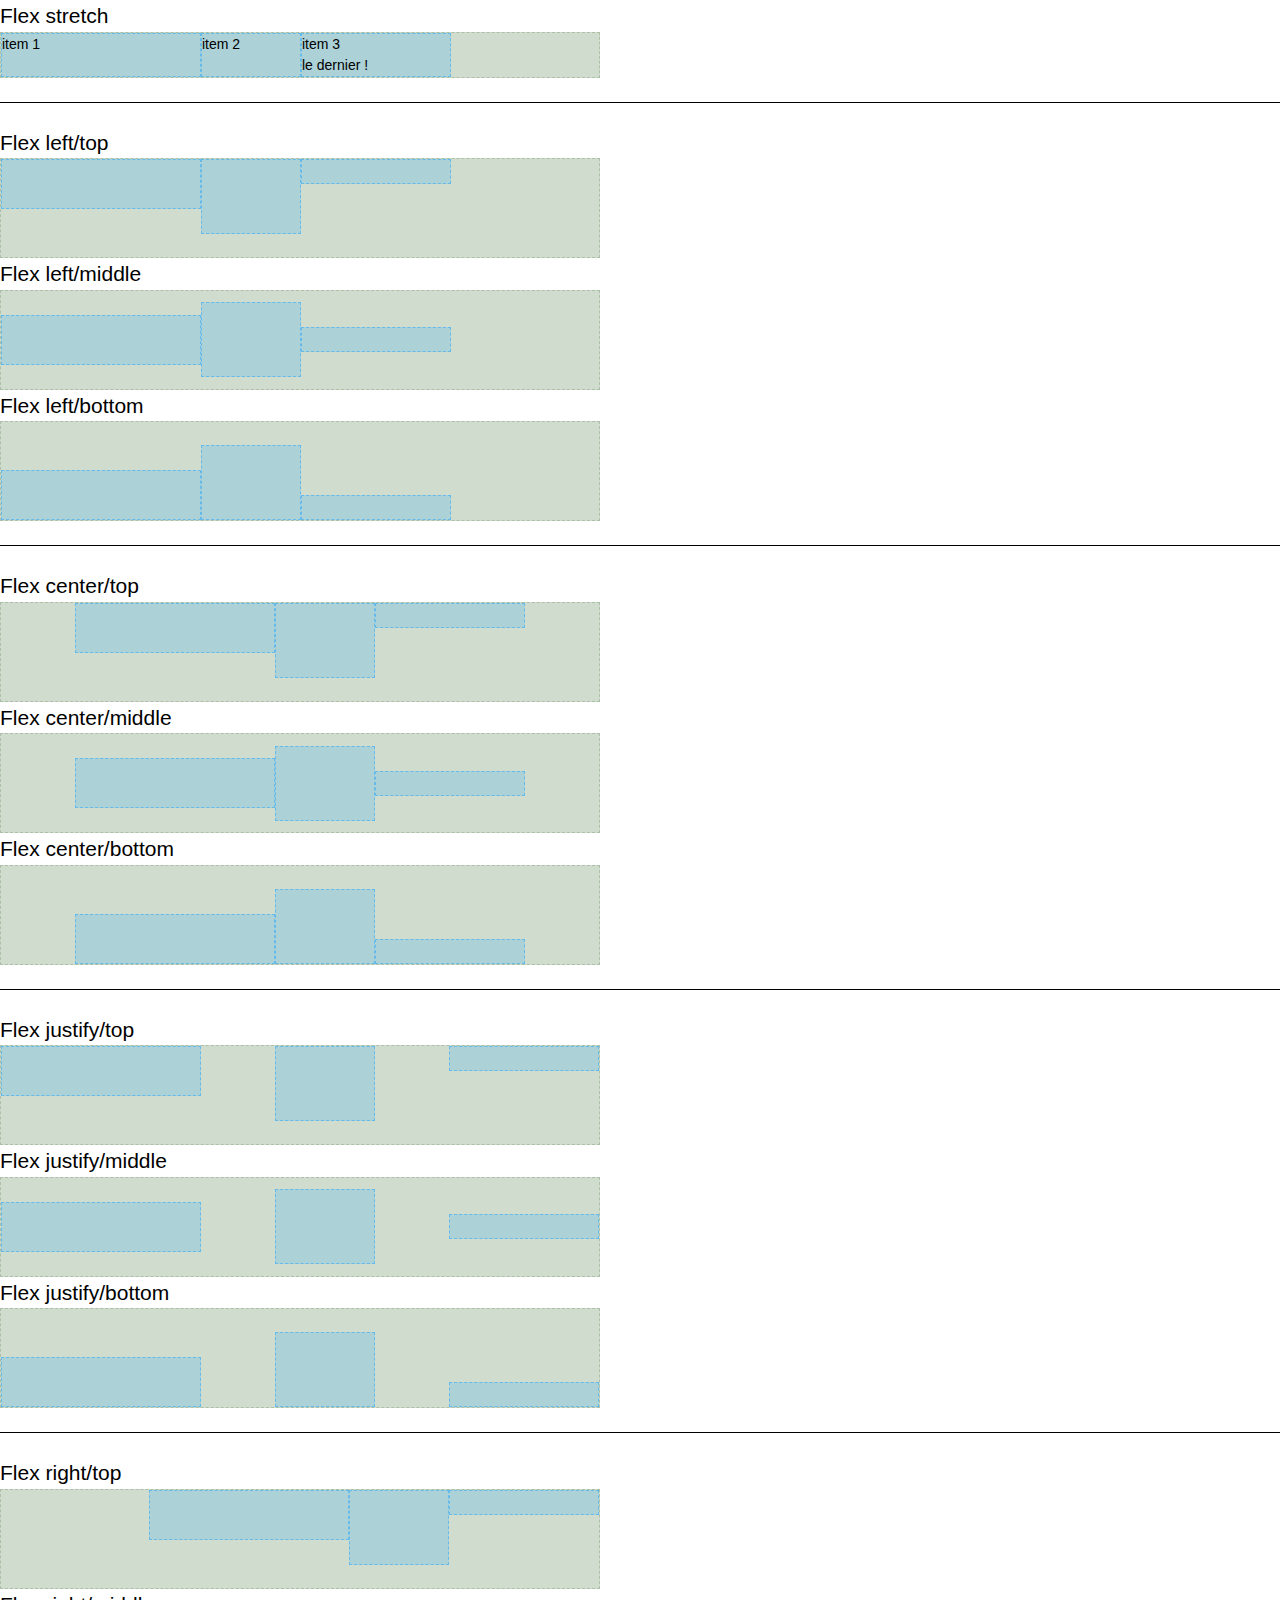
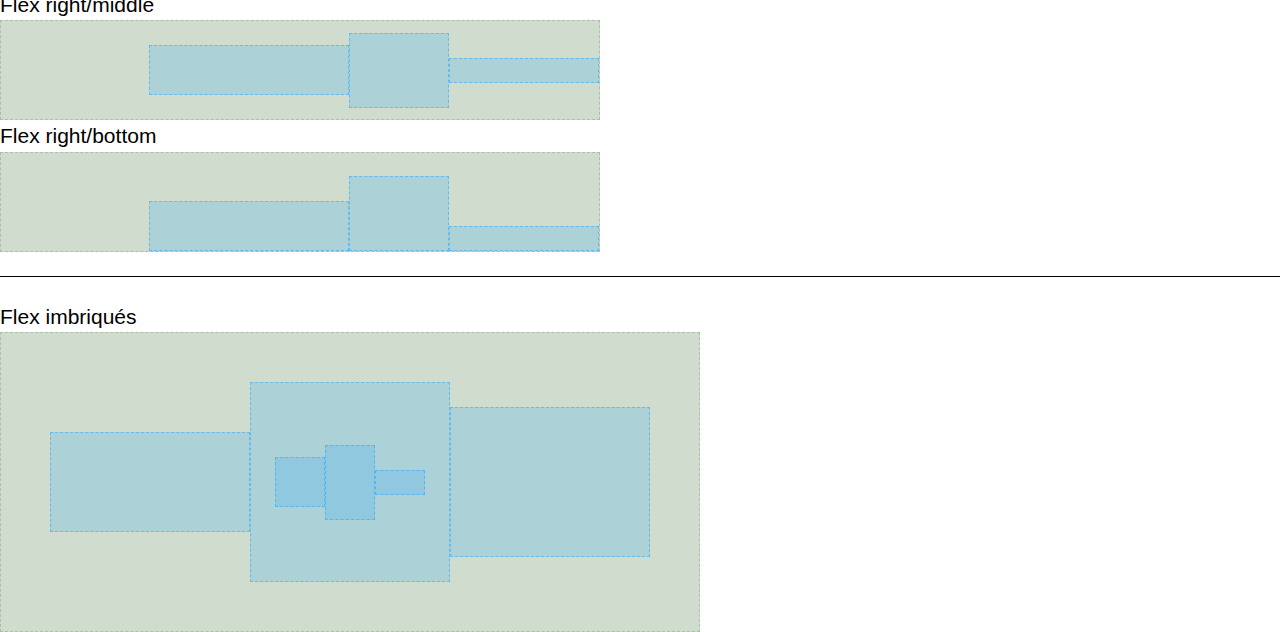
==== samples/flex/index.html @ 870cd178 "- HTML : ajout d'un sample permettant de tester les FLEX - CSS : ajout d'une partie non finalisée de" ====
<!DOCTYPE html>
<html>
<head>
	<meta charset="utf-8">
	<meta http-equiv="X-UA-Compatible" content="IE=edge">
	<meta name="viewport" content="width=device-width, initial-scale=1">
	<title>Test</title>
	<link href="../../css/wtf.css" rel="stylesheet"  type="text/css">
	<link href="style.css" rel="stylesheet"  type="text/css">
	<link rel="stylesheet" href="https://use.fontawesome.com/releases/v5.7.2/css/all.css" integrity="sha384-fnmOCqbTlWIlj8LyTjo7mOUStjsKC4pOpQbqyi7RrhN7udi9RwhKkMHpvLbHG9Sr" crossorigin="anonymous">
	<script>/* !Important Chrome Debug */</script>
</head>
	
	<h2>Flex stretch</h2>
	<div class="fw-flex fw-width-600">
		<div class="fw-flex-item fw-width-200">item 1</div>
		<div class="fw-flex-item fw-width-100">item 2</div>
		<div class="fw-flex-item fw-width-150">item 3<br>le dernier !</div>
	</div><body>
	
	<hr />
	
	<h2>Flex left/top</h2>
	<div class="fw-flex fw-flex-left fw-flex-top fw-width-600 fw-min-height-100">
		<div class="fw-flex-item fw-width-200 fw-min-height-50"></div>
		<div class="fw-flex-item fw-width-100 fw-min-height-75"></div>
		<div class="fw-flex-item fw-width-150 fw-min-height-25"></div>
	</div>
	
	<h2>Flex left/middle</h2>
	<div class="fw-flex fw-flex-left fw-flex-middle fw-width-600 fw-min-height-100">
		<div class="fw-flex-item fw-width-200 fw-min-height-50"></div>
		<div class="fw-flex-item fw-width-100 fw-min-height-75"></div>
		<div class="fw-flex-item fw-width-150 fw-min-height-25"></div>
	</div>
	
	<h2>Flex left/bottom</h2>
	<div class="fw-flex fw-flex-left fw-flex-bottom fw-width-600 fw-min-height-100">
		<div class="fw-flex-item fw-width-200 fw-min-height-50"></div>
		<div class="fw-flex-item fw-width-100 fw-min-height-75"></div>
		<div class="fw-flex-item fw-width-150 fw-min-height-25"></div>
	</div>
	
	<hr />
	
	<h2>Flex center/top</h2>
	<div class="fw-flex fw-flex-center fw-flex-top fw-width-600 fw-min-height-100">
		<div class="fw-flex-item fw-width-200 fw-min-height-50"></div>
		<div class="fw-flex-item fw-width-100 fw-min-height-75"></div>
		<div class="fw-flex-item fw-width-150 fw-min-height-25"></div>
	</div>
	
	<h2>Flex center/middle</h2>
	<div class="fw-flex fw-flex-center fw-flex-middle fw-width-600 fw-min-height-100">
		<div class="fw-flex-item fw-width-200 fw-min-height-50"></div>
		<div class="fw-flex-item fw-width-100 fw-min-height-75"></div>
		<div class="fw-flex-item fw-width-150 fw-min-height-25"></div>
	</div>
	
	<h2>Flex center/bottom</h2>
	<div class="fw-flex fw-flex-center fw-flex-bottom fw-width-600 fw-min-height-100">
		<div class="fw-flex-item fw-width-200 fw-min-height-50"></div>
		<div class="fw-flex-item fw-width-100 fw-min-height-75"></div>
		<div class="fw-flex-item fw-width-150 fw-min-height-25"></div>
	</div>
	
	<hr />
	
	<h2>Flex justify/top</h2>
	<div class="fw-flex fw-flex-justify fw-flex-top fw-width-600 fw-min-height-100">
		<div class="fw-flex-item fw-width-200 fw-min-height-50"></div>
		<div class="fw-flex-item fw-width-100 fw-min-height-75"></div>
		<div class="fw-flex-item fw-width-150 fw-min-height-25"></div>
	</div>
	
	<h2>Flex justify/middle</h2>
	<div class="fw-flex fw-flex-justify fw-flex-middle fw-width-600 fw-min-height-100">
		<div class="fw-flex-item fw-width-200 fw-min-height-50"></div>
		<div class="fw-flex-item fw-width-100 fw-min-height-75"></div>
		<div class="fw-flex-item fw-width-150 fw-min-height-25"></div>
	</div>
	
	<h2>Flex justify/bottom</h2>
	<div class="fw-flex fw-flex-justify fw-flex-bottom fw-width-600 fw-min-height-100">
		<div class="fw-flex-item fw-width-200 fw-min-height-50"></div>
		<div class="fw-flex-item fw-width-100 fw-min-height-75"></div>
		<div class="fw-flex-item fw-width-150 fw-min-height-25"></div>
	</div>
	
	<hr />
	
	<h2>Flex right/top</h2>
	<div class="fw-flex fw-flex-right fw-flex-top fw-width-600 fw-min-height-100">
		<div class="fw-flex-item fw-width-200 fw-min-height-50"></div>
		<div class="fw-flex-item fw-width-100 fw-min-height-75"></div>
		<div class="fw-flex-item fw-width-150 fw-min-height-25"></div>
	</div>
	
	<h2>Flex right/middle</h2>
	<div class="fw-flex fw-flex-right fw-flex-middle fw-width-600 fw-min-height-100">
		<div class="fw-flex-item fw-width-200 fw-min-height-50"></div>
		<div class="fw-flex-item fw-width-100 fw-min-height-75"></div>
		<div class="fw-flex-item fw-width-150 fw-min-height-25"></div>
	</div>
	
	<h2>Flex right/bottom</h2>
	<div class="fw-flex fw-flex-right fw-flex-bottom fw-width-600 fw-min-height-100">
		<div class="fw-flex-item fw-width-200 fw-min-height-50"></div>
		<div class="fw-flex-item fw-width-100 fw-min-height-75"></div>
		<div class="fw-flex-item fw-width-150 fw-min-height-25"></div>
	</div>
	
	<hr />
	
	<h2>Flex imbriqués</h2>
	<div class="fw-flex fw-flex-center fw-flex-middle fw-width-700 fw-min-height-300">
	
		<div class="fw-flex-item fw-width-200 fw-min-height-100">
			
		</div>
		
		<div class="fw-flex fw-flex-center fw-flex-middle fw-flex-item fw-width-200 fw-min-height-200">
			<div class="fw-flex-item fw-width-50 fw-min-height-50"></div>
			<div class="fw-flex-item fw-width-50 fw-min-height-75"></div>
			<div class="fw-flex-item fw-width-50 fw-min-height-25"></div>
		</div>
	
		<div class="fw-flex-item fw-width-200 fw-min-height-150">
			
		</div>
		
	</div>

	<!-- scripts -->
	<script src="https://code.jquery.com/jquery-3.4.1.min.js" integrity="sha256-CSXorXvZcTkaix6Yvo6HppcZGetbYMGWSFlBw8HfCJo=" crossorigin="anonymous"></script>
	<script type="text/javascript" src="../../js/wtf.js"></script>
</body>
</html>
---- css/wtf.css ----
/*
Theme Name:
Template:
Author: Sébastien Chandonay & Cyril Tissot (Studio Montana)
Author URI: http://www.seb-c.com
Description: Website's theme
Version: 1.0.4
License: GNU General Public License v2 or later
License URI: http://www.gnu.org/licenses/gpl-2.0.html
Text Domain:
*/

/* ----------------------------------------------------------- */
/*												Reset
/* ----------------------------------------------------------- */
* {
	margin: 0;
	padding: 0;
	-webkit-box-sizing: border-box;
	box-sizing: border-box;
}
html{
	font-size: 62.5%; /* 1em = 10px */
	font-size: calc(1em * .625);
	border: none;
}
body{
	background: #ffffff;
	color: #000000;
	font-family: Arial, sans-serif;
	font-size: 1.4em; /* equiv 14px */
	line-height: 1.5; /* equiv 15px */
	overflow-x: hidden;
}
header, main, menu, nav, section, article, form, aside, datalist, details, dialog, figure, figcaption, footer, svg{ display: block; }
audio, canvas, progress, video{ display: inline-block; }
abbr, mark, meter, time, output{ display: inline; }
p, ul, ol, dl, blockquote, pre, td, th, label, input, textarea, select, button, hr{
}
ol, ul{
	list-style: none;
}
img{
	vertical-align: top; /* remove white space below image */
	max-width: 100%;
	height: auto;
	border: none;
}
form{
	width: 100%;
	margin: 0;
}
table{
	table-layout: fixed;
	border-collapse: collapse;
	vertical-align: top;
}
table, tr, td{
	width: 100%;
	max-width: 100%;
	height: auto;
	border: none;
	background: none;
	position: relative;
	padding: 0;
	margin: 0;
}
input, textarea, select, button, label{
	width: 100%;
	max-width: 100%;
	height: auto;
	resize : none;
	border: none;
	display: block;
	vertical-align: middle;
}
blockquote, code, pre, svg {
	height: auto;
	max-width: 100%;
}
.screen-reader-text{
	position: absolute;
	left: -5000000px;
}

/* ----------------------------------------------------------- */
/*												Framework
/* ----------------------------------------------------------- */

/**
* clear
*/
.ff-clearfix, .ff-clearfix:after {
	content: "";
	display: block;
	clear: both;
}

/* ----------------------------------------------------------- */
/*												Typography
/* ----------------------------------------------------------- */
h1, h2, h3, h4, h5, h6{
	font-family: Arial, sans-serif;
	line-height: 1.5;
	border: none;
	font-weight: inherit;
	display: block;
	width: 100%;
}
p{
	text-align: left;
	white-space: normal;
	-webkit-hyphens: none;
	-ms-hyphens: none;
	hyphens: none;
}
mark { /*highlight*/
	background: #ffff00;
}
sup, sub{
	vertical-align: 0;
	position: relative;
}
sup{
	bottom: 1ex;
}
sub{
	top: .5ex;
}
hr{
	background-color: #000000;
	border: 0;
	height: 1px;
	padding: 0;
}

/*::-webkit-input-placeholder {
color: #ff0000;
}
::-moz-placeholder {
color: #ff0000;
}
:-ms-input-placeholder {
color: #ff0000;
}
::placeholder {
color: #ff0000;
}*/

/* ----------------------------------------------------------- */
/*												Layout
/* ----------------------------------------------------------- */
body{
	background: #ffffff;
	color: #000000;
	text-align: left;
}
/*body.admin-bar{
	top: 32px;
}*/

/* ----------------------------------------------------------- */
/*												Main content
/* ----------------------------------------------------------- */
main{
	margin: 0 auto;
	max-width: 100%;
}

/* ----------------------------------------------------------- */
/*												Flex
/* ----------------------------------------------------------- */
.ff-flex{
	display: flex;
	justify-content: center;/*center to container*/
	align-items: center;
}
/* content align left */
.ff-flex.flex-content-left{
	justify-content: flex-start;/*left to container*/
}
/* content align right */
.ff-flex.flex-content-right{
	justify-content: flex-end;/*right to container*/
}
/* content align right */
.ff-flex.flex-content-justify{
	justify-content: space-between;/*justify to container*/
}
/* content align top */
.ff-flex.flex-items-top{
	align-items: flex-start;
}
/* content align bottom */
.ff-flex.flex-items-bottom{
	align-items: flex-end;
}
/* content align stretch */
.ff-flex.flex-items-stretch{
	align-items: stretch;
}
/* flex row is horizontal axis (X) */
.ff-flex.flex-row{
	flex-flow: row wrap;
	align-content: flex-start;/*_ only if wrap*/
}
/* flex column is vertical axis (Y) */
.ff-flex.flex-column{
	flex-flow: column wrap;
	align-content: flex-start;/*_ only if wrap*/
}
/* flex child behaviour */
.ff-flex .flex-self-item{
	align-self: center;/*align-self overpass align-items*/
}

/* ----------------------------------------------------------- */
/*												Align
/* ----------------------------------------------------------- */
.ff-alignright{
	text-align: right;
}
.ff-aligncenter{
	text-align: center;
}
.ff-alignleft{
	text-align: left;
}

/* ----------------------------------------------------------- */
/*												Width
/* ----------------------------------------------------------- */
.ff-width1   { width: 1%; }
.ff-width2   { width: 2%; }
.ff-width3   { width: 3%; }
.ff-width5   { width: 5%; }
.ff-width10  { width: 10%; }
.ff-width20  { width: 20%; }
.ff-width25  { width: 25%; }
.ff-width30  { width: 30%; }
.ff-width33  { width: 33.333%; }
.ff-width40  { width: 40%; }
.ff-width45  { width: 45%; }
.ff-width49  { width: 49%; }
.ff-width50  { width: 50%; }
.ff-width60  { width: 60%; }
.ff-width66  { width: 66.666%; }
.ff-width70  { width: 70%; }
.ff-width75  { width: 75%; }
.ff-width80  { width: 80%; }
.ff-width90  { width: 90%; }
.ff-width100 { width: 100%; }


/**********************************************************************************
 TEST SEB - classes préfixées par wf- (au lieu de ff-)
 *********************************************************************************/

/**
 * FW Flex 
 */
.fw-flex{
    display: -webkit-box;
    display: -moz-box;
    display: -ms-flexbox;
    display: -webkit-flex;
    display: flex;
    -webkit-flex-wrap: nowrap;
    -ms-flex-wrap: nowrap;
    flex-wrap: nowrap;
}
.fw-flex.fw-flex-left{
    -webkit-justify-content: flex-start;
    -moz-justify-content: flex-start;
    -ms-justify-content: flex-start;
    justify-content: flex-start;
}
.fw-flex.fw-flex-right{
    -webkit-justify-content: flex-end;
    -moz-justify-content: flex-end;
    -ms-justify-content: flex-end;
    justify-content: flex-end;
}
.fw-flex.fw-flex-justify{
    -webkit-justify-content: space-between;
    -moz-justify-content: space-between;
    -ms-justify-content: space-between;
    justify-content: space-between;
}
.fw-flex.fw-flex-center{
    -webkit-justify-content: center;
    -moz-justify-content: center;
    -ms-justify-content: center;
    justify-content: center;
}
.fw-flex.fw-flex-top > .fw-flex-item{
	-webkit-align-self: flex-start;
    -moz-align-self: flex-start;
    -ms-align-self: flex-start;
    align-self: flex-start;
}
.fw-flex.fw-flex-bottom > .fw-flex-item{
    -webkit-align-self: flex-end;
    -moz-align-self: flex-end;
    -ms-align-self: flex-end;
    align-self: flex-end;
}
.fw-flex.fw-flex-middle > .fw-flex-item{
    -webkit-align-self: center;
    -moz-align-self: center;
    -ms-align-self: center;
    align-self: center;
}
.fw-flex.fw-flex-stretch > .fw-flex-item{
	display: -webkit-box;
    display: -moz-box;
    display: -ms-flexbox;
    display: -webkit-flex;
    display: flex;
    flex-direction: column;
}

/**
 * FW width/height
 */
[class^="fw-max-witdh-"], [class*=" fw-max-witdh-"]{ width: 100%; }
.fw-max-witdh-100{ max-width: 100% }
.fw-max-witdh-75{ max-width: 75% }
.fw-max-witdh-50{ max-width: 50% }
.fw-max-witdh-33{ max-width: 33.333333% }
.fw-max-witdh-25{ max-width: 25% }
.fw-max-witdh-20{ max-width: 20% }
.fw-width-800{ width: 800px; }
.fw-width-700{ width: 700px; }
.fw-width-600{ width: 600px; }
.fw-width-500{ width: 500px; }
.fw-width-400{ width: 400px; }
.fw-width-300{ width: 300px; }
.fw-width-200{ width: 200px; }
.fw-width-150{ width: 150px; }
.fw-width-100{ width: 100px; }
.fw-width-75{ width: 75px; }
.fw-width-50{ width: 50px; }
.fw-width-25{ width: 25px; }
[class^="fw-height-"], [class*=" fw-height-"]{ height: 100%; }
.fw-height-100{ max-height: 100% }
.fw-height-75{ max-height: 75% }
.fw-height-50{ max-height: 50% }
.fw-height-33{ max-height: 33.333333% }
.fw-height-25{ max-height: 25% }
.fw-height-20{ max-height: 20% }
.fw-min-height-400{ min-height: 400px; }
.fw-min-height-300{ min-height: 300px; }
.fw-min-height-200{ min-height: 200px; }
.fw-min-height-150{ min-height: 150px; }
.fw-min-height-100{ min-height: 100px; }
.fw-min-height-75{ min-height: 75px; }
.fw-min-height-50{ min-height: 50px; }
.fw-min-height-25{ min-height: 25px; }
---- samples/flex/style.css ----
/*
Theme Name:
Template:
Author: Sébastien Chandonay & Cyril Tissot (Studio Montana)
Author URI: http://www.seb-c.com
Description: Website's theme
Version: 1.0.4
License: GNU General Public License v2 or later
License URI: http://www.gnu.org/licenses/gpl-2.0.html
Text Domain:
*/

hr{
	margin: 24px 0;
}

.fw-flex{
	background: rgba(162, 186, 158, 0.5);
	border: 1px dashed rgba(162, 186, 158, 0.8);
}

.fw-flex > .fw-flex-item{
	border: 1px dashed rgba(28, 164, 255, 0.5); 
	background: rgba(28, 164, 255, 0.2);
}
/*
.fw-flex > .fw-flex-item:nth-child(1){
	background: #f59542;
}
.fw-flex > .fw-flex-item:nth-child(2){
	background: #4296f5;
}
.fw-flex > .fw-flex-item:nth-child(3){
	background: #f5425d;
}
.fw-flex > .fw-flex-item:nth-child(4){
	background: #627d5e;
}
.fw-flex > .fw-flex-item:nth-child(5){
	background: #907499;
}
.fw-flex > .fw-flex-item:nth-child(6){
	background: #a32121;
}
.fw-flex > .fw-flex-item .fw-flex-item:nth-child(1){
	background: #a32121;
}
.fw-flex > .fw-flex-item .fw-flex-item:nth-child(2){
	background: #907499;
}
.fw-flex > .fw-flex-item .fw-flex-item:nth-child(3){
	background: #627d5e;
}
.fw-flex > .fw-flex-item .fw-flex-item:nth-child(4){
	background: #f5425d;
}
.fw-flex > .fw-flex-item .fw-flex-item:nth-child(5){
	background: #4296f5;
}
.fw-flex > .fw-flex-item .fw-flex-item:nth-child(6){
	background: #f59542;
}
*/
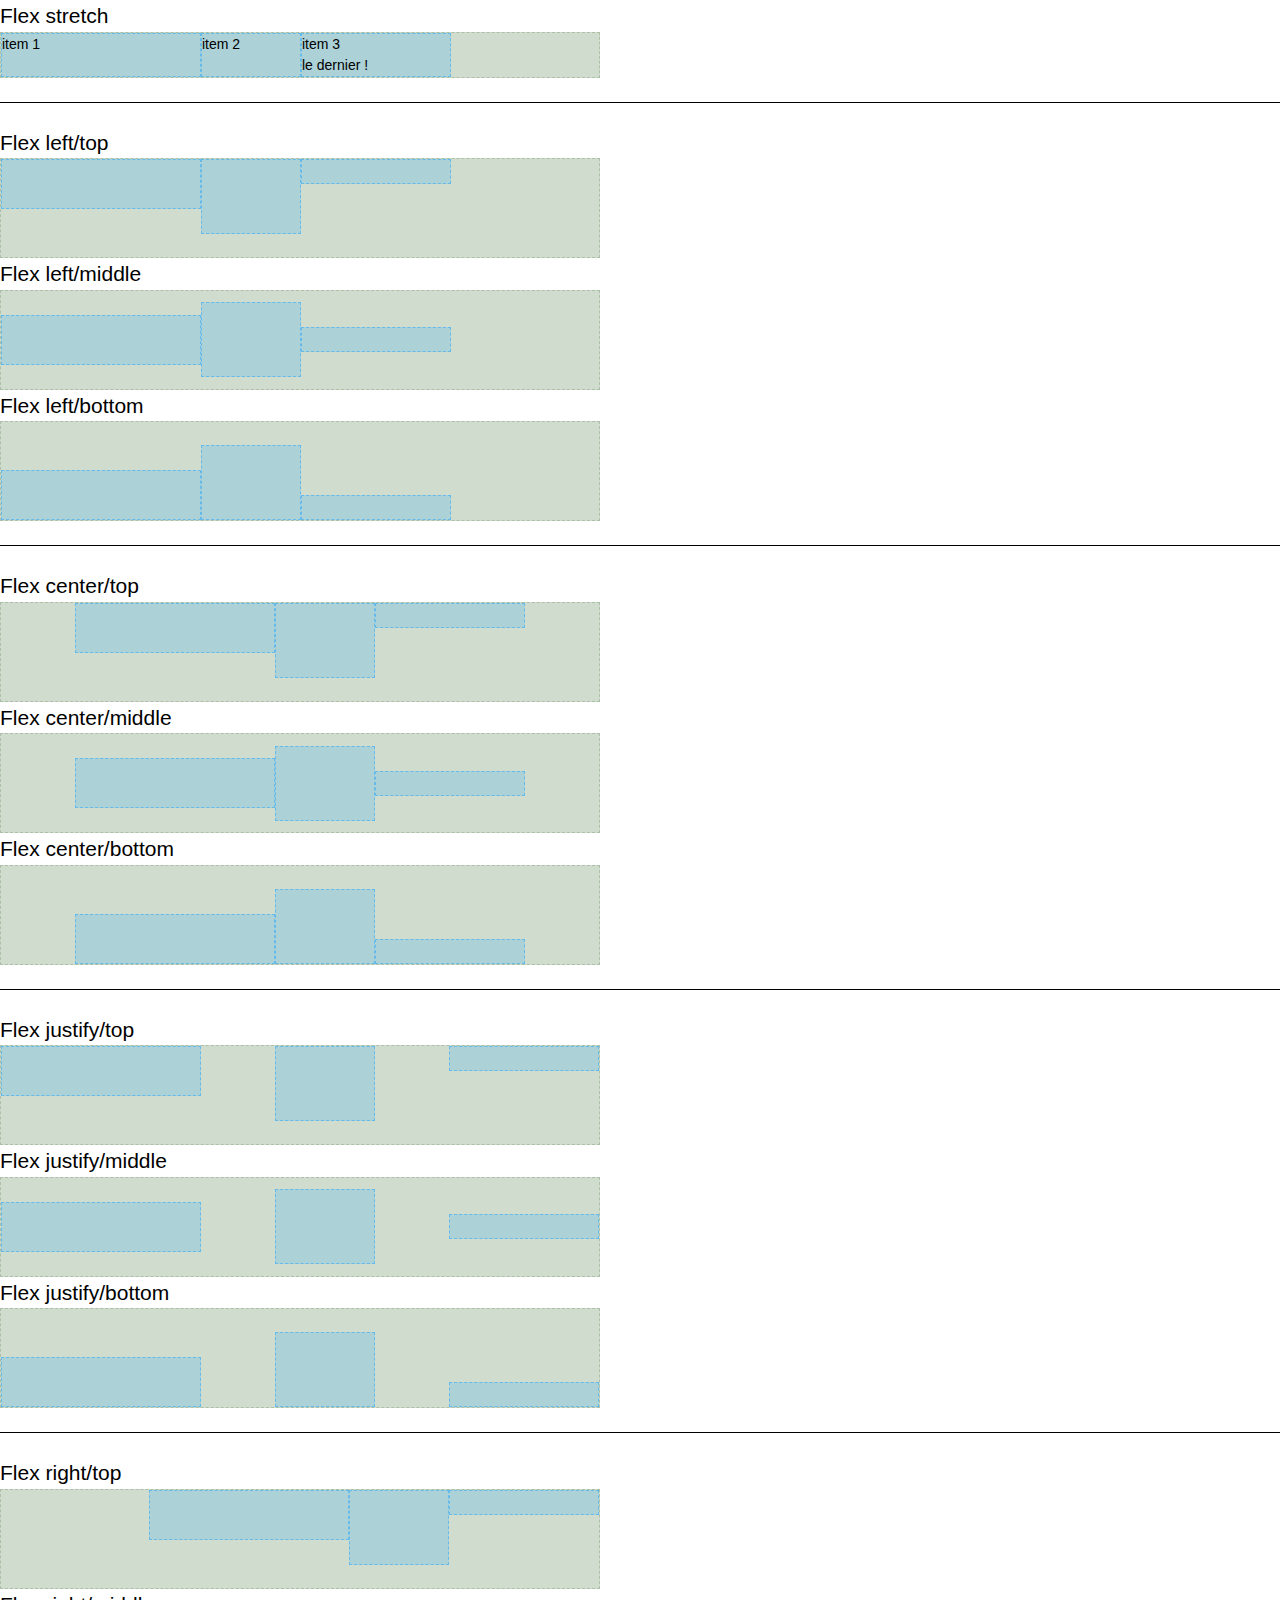
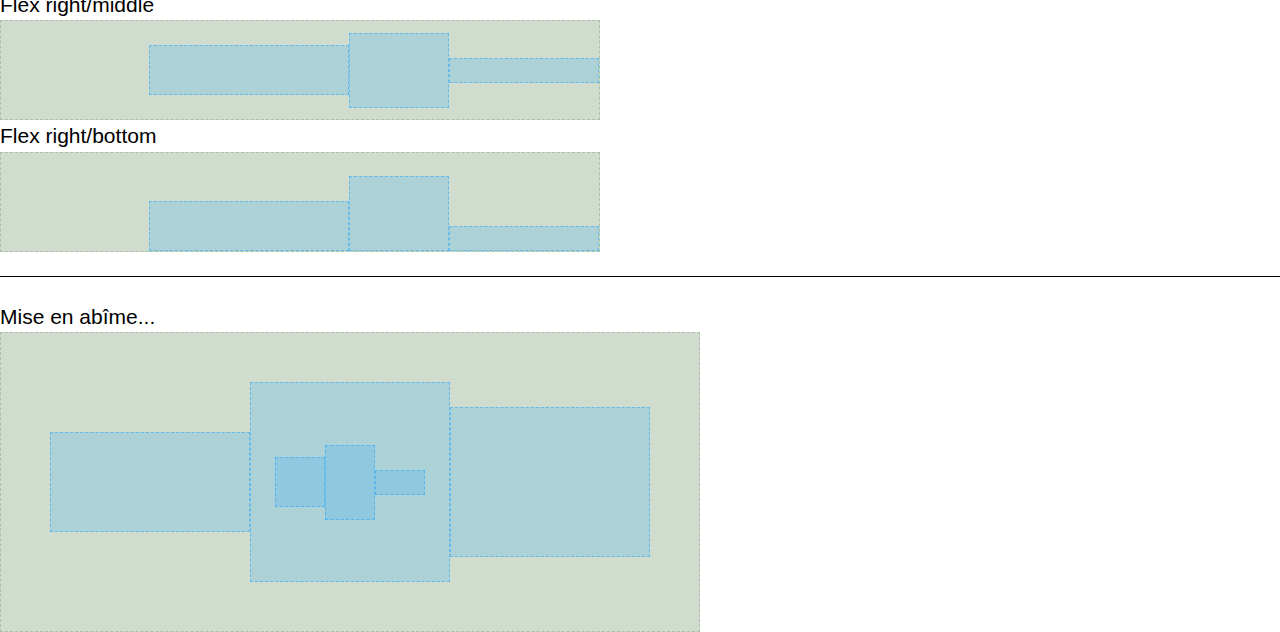
==== commit 449ec257: "--" ====
--- a/samples/flex/index.html
+++ b/samples/flex/index.html
@@ -112,7 +112,7 @@
 	
 	<hr />
 	
-	<h2>Flex imbriqués</h2>
+	<h2>Mise en abîme...</h2>
 	<div class="fw-flex fw-flex-center fw-flex-middle fw-width-700 fw-min-height-300">
 	
 		<div class="fw-flex-item fw-width-200 fw-min-height-100">
--- a/samples/flex/style.css
+++ b/samples/flex/style.css
@@ -13,51 +13,11 @@
 hr{
 	margin: 24px 0;
 }
-
 .fw-flex{
 	background: rgba(162, 186, 158, 0.5);
 	border: 1px dashed rgba(162, 186, 158, 0.8);
 }
-
 .fw-flex > .fw-flex-item{
 	border: 1px dashed rgba(28, 164, 255, 0.5); 
 	background: rgba(28, 164, 255, 0.2);
-}
-/*
-.fw-flex > .fw-flex-item:nth-child(1){
-	background: #f59542;
-}
-.fw-flex > .fw-flex-item:nth-child(2){
-	background: #4296f5;
-}
-.fw-flex > .fw-flex-item:nth-child(3){
-	background: #f5425d;
-}
-.fw-flex > .fw-flex-item:nth-child(4){
-	background: #627d5e;
-}
-.fw-flex > .fw-flex-item:nth-child(5){
-	background: #907499;
-}
-.fw-flex > .fw-flex-item:nth-child(6){
-	background: #a32121;
-}
-.fw-flex > .fw-flex-item .fw-flex-item:nth-child(1){
-	background: #a32121;
-}
-.fw-flex > .fw-flex-item .fw-flex-item:nth-child(2){
-	background: #907499;
-}
-.fw-flex > .fw-flex-item .fw-flex-item:nth-child(3){
-	background: #627d5e;
-}
-.fw-flex > .fw-flex-item .fw-flex-item:nth-child(4){
-	background: #f5425d;
-}
-.fw-flex > .fw-flex-item .fw-flex-item:nth-child(5){
-	background: #4296f5;
-}
-.fw-flex > .fw-flex-item .fw-flex-item:nth-child(6){
-	background: #f59542;
-}
-*/+}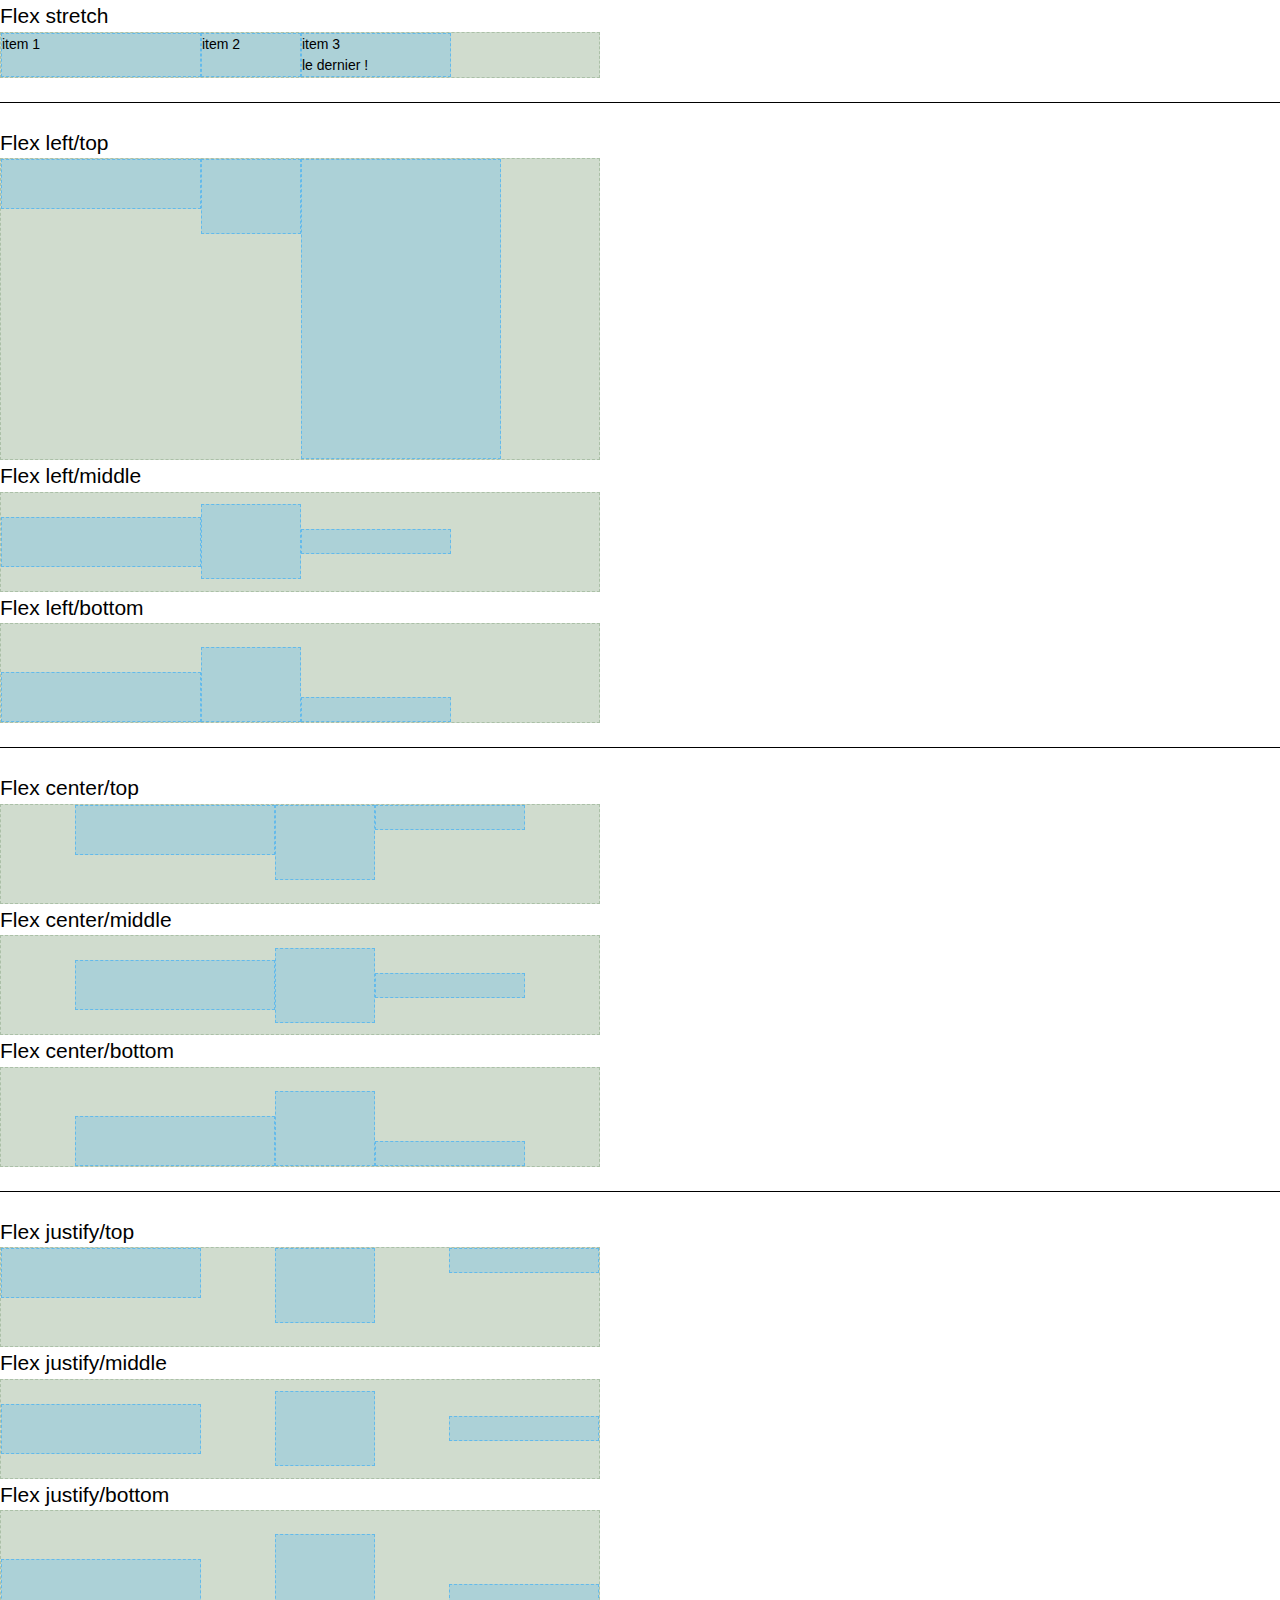
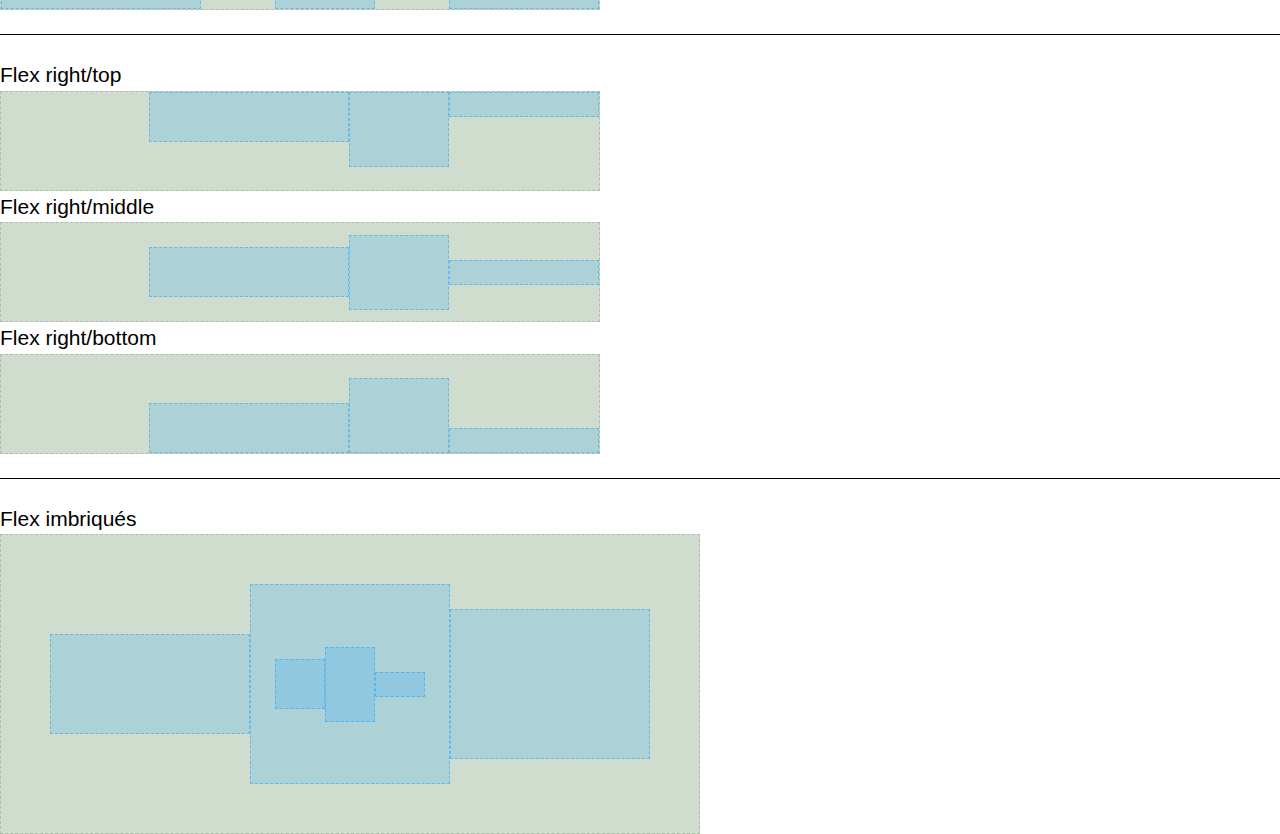
==== commit 6584bd73: "flex" ====
--- a/samples/flex/index.html
+++ b/samples/flex/index.html
@@ -10,125 +10,125 @@
 	<link rel="stylesheet" href="https://use.fontawesome.com/releases/v5.7.2/css/all.css" integrity="sha384-fnmOCqbTlWIlj8LyTjo7mOUStjsKC4pOpQbqyi7RrhN7udi9RwhKkMHpvLbHG9Sr" crossorigin="anonymous">
 	<script>/* !Important Chrome Debug */</script>
 </head>
-	
+
 	<h2>Flex stretch</h2>
 	<div class="fw-flex fw-width-600">
-		<div class="fw-flex-item fw-width-200">item 1</div>
+		<div class="fw-flex-item fw-width-200 flex-items-stretch">item 1</div>
 		<div class="fw-flex-item fw-width-100">item 2</div>
 		<div class="fw-flex-item fw-width-150">item 3<br>le dernier !</div>
-	</div><body>
-	
+	</div>
+
 	<hr />
-	
+
 	<h2>Flex left/top</h2>
 	<div class="fw-flex fw-flex-left fw-flex-top fw-width-600 fw-min-height-100">
 		<div class="fw-flex-item fw-width-200 fw-min-height-50"></div>
 		<div class="fw-flex-item fw-width-100 fw-min-height-75"></div>
-		<div class="fw-flex-item fw-width-150 fw-min-height-25"></div>
+		<div class="fw-flex-item fw-width-200 fw-min-height-300"></div>
 	</div>
-	
+
 	<h2>Flex left/middle</h2>
 	<div class="fw-flex fw-flex-left fw-flex-middle fw-width-600 fw-min-height-100">
 		<div class="fw-flex-item fw-width-200 fw-min-height-50"></div>
 		<div class="fw-flex-item fw-width-100 fw-min-height-75"></div>
 		<div class="fw-flex-item fw-width-150 fw-min-height-25"></div>
 	</div>
-	
+
 	<h2>Flex left/bottom</h2>
 	<div class="fw-flex fw-flex-left fw-flex-bottom fw-width-600 fw-min-height-100">
 		<div class="fw-flex-item fw-width-200 fw-min-height-50"></div>
 		<div class="fw-flex-item fw-width-100 fw-min-height-75"></div>
 		<div class="fw-flex-item fw-width-150 fw-min-height-25"></div>
 	</div>
-	
+
 	<hr />
-	
+
 	<h2>Flex center/top</h2>
 	<div class="fw-flex fw-flex-center fw-flex-top fw-width-600 fw-min-height-100">
 		<div class="fw-flex-item fw-width-200 fw-min-height-50"></div>
 		<div class="fw-flex-item fw-width-100 fw-min-height-75"></div>
 		<div class="fw-flex-item fw-width-150 fw-min-height-25"></div>
 	</div>
-	
+
 	<h2>Flex center/middle</h2>
 	<div class="fw-flex fw-flex-center fw-flex-middle fw-width-600 fw-min-height-100">
 		<div class="fw-flex-item fw-width-200 fw-min-height-50"></div>
 		<div class="fw-flex-item fw-width-100 fw-min-height-75"></div>
 		<div class="fw-flex-item fw-width-150 fw-min-height-25"></div>
 	</div>
-	
+
 	<h2>Flex center/bottom</h2>
 	<div class="fw-flex fw-flex-center fw-flex-bottom fw-width-600 fw-min-height-100">
 		<div class="fw-flex-item fw-width-200 fw-min-height-50"></div>
 		<div class="fw-flex-item fw-width-100 fw-min-height-75"></div>
 		<div class="fw-flex-item fw-width-150 fw-min-height-25"></div>
 	</div>
-	
+
 	<hr />
-	
+
 	<h2>Flex justify/top</h2>
 	<div class="fw-flex fw-flex-justify fw-flex-top fw-width-600 fw-min-height-100">
 		<div class="fw-flex-item fw-width-200 fw-min-height-50"></div>
 		<div class="fw-flex-item fw-width-100 fw-min-height-75"></div>
 		<div class="fw-flex-item fw-width-150 fw-min-height-25"></div>
 	</div>
-	
+
 	<h2>Flex justify/middle</h2>
 	<div class="fw-flex fw-flex-justify fw-flex-middle fw-width-600 fw-min-height-100">
 		<div class="fw-flex-item fw-width-200 fw-min-height-50"></div>
 		<div class="fw-flex-item fw-width-100 fw-min-height-75"></div>
 		<div class="fw-flex-item fw-width-150 fw-min-height-25"></div>
 	</div>
-	
+
 	<h2>Flex justify/bottom</h2>
 	<div class="fw-flex fw-flex-justify fw-flex-bottom fw-width-600 fw-min-height-100">
 		<div class="fw-flex-item fw-width-200 fw-min-height-50"></div>
 		<div class="fw-flex-item fw-width-100 fw-min-height-75"></div>
 		<div class="fw-flex-item fw-width-150 fw-min-height-25"></div>
 	</div>
-	
+
 	<hr />
-	
+
 	<h2>Flex right/top</h2>
 	<div class="fw-flex fw-flex-right fw-flex-top fw-width-600 fw-min-height-100">
 		<div class="fw-flex-item fw-width-200 fw-min-height-50"></div>
 		<div class="fw-flex-item fw-width-100 fw-min-height-75"></div>
 		<div class="fw-flex-item fw-width-150 fw-min-height-25"></div>
 	</div>
-	
+
 	<h2>Flex right/middle</h2>
 	<div class="fw-flex fw-flex-right fw-flex-middle fw-width-600 fw-min-height-100">
 		<div class="fw-flex-item fw-width-200 fw-min-height-50"></div>
 		<div class="fw-flex-item fw-width-100 fw-min-height-75"></div>
 		<div class="fw-flex-item fw-width-150 fw-min-height-25"></div>
 	</div>
-	
+
 	<h2>Flex right/bottom</h2>
 	<div class="fw-flex fw-flex-right fw-flex-bottom fw-width-600 fw-min-height-100">
 		<div class="fw-flex-item fw-width-200 fw-min-height-50"></div>
 		<div class="fw-flex-item fw-width-100 fw-min-height-75"></div>
 		<div class="fw-flex-item fw-width-150 fw-min-height-25"></div>
 	</div>
-	
+
 	<hr />
-	
-	<h2>Mise en abîme...</h2>
+
+	<h2>Flex imbriqués</h2>
 	<div class="fw-flex fw-flex-center fw-flex-middle fw-width-700 fw-min-height-300">
-	
+
 		<div class="fw-flex-item fw-width-200 fw-min-height-100">
-			
+
 		</div>
-		
+
 		<div class="fw-flex fw-flex-center fw-flex-middle fw-flex-item fw-width-200 fw-min-height-200">
 			<div class="fw-flex-item fw-width-50 fw-min-height-50"></div>
 			<div class="fw-flex-item fw-width-50 fw-min-height-75"></div>
 			<div class="fw-flex-item fw-width-50 fw-min-height-25"></div>
 		</div>
-	
+
 		<div class="fw-flex-item fw-width-200 fw-min-height-150">
-			
+
 		</div>
-		
+
 	</div>
 
 	<!-- scripts -->
--- a/css/wtf.css
+++ b/css/wtf.css
@@ -257,7 +257,7 @@
  *********************************************************************************/
 
 /**
- * FW Flex 
+ * FW Flex
  */
 .fw-flex{
     display: -webkit-box;
@@ -356,4 +356,4 @@
 .fw-min-height-100{ min-height: 100px; }
 .fw-min-height-75{ min-height: 75px; }
 .fw-min-height-50{ min-height: 50px; }
-.fw-min-height-25{ min-height: 25px; }+.fw-min-height-25{ min-height: 25px; }
--- a/samples/flex/style.css
+++ b/samples/flex/style.css
@@ -13,11 +13,51 @@
 hr{
 	margin: 24px 0;
 }
+
 .fw-flex{
 	background: rgba(162, 186, 158, 0.5);
 	border: 1px dashed rgba(162, 186, 158, 0.8);
 }
+
 .fw-flex > .fw-flex-item{
-	border: 1px dashed rgba(28, 164, 255, 0.5); 
+	border: 1px dashed rgba(28, 164, 255, 0.5);
 	background: rgba(28, 164, 255, 0.2);
-}+}
+/*
+.fw-flex > .fw-flex-item:nth-child(1){
+	background: #f59542;
+}
+.fw-flex > .fw-flex-item:nth-child(2){
+	background: #4296f5;
+}
+.fw-flex > .fw-flex-item:nth-child(3){
+	background: #f5425d;
+}
+.fw-flex > .fw-flex-item:nth-child(4){
+	background: #627d5e;
+}
+.fw-flex > .fw-flex-item:nth-child(5){
+	background: #907499;
+}
+.fw-flex > .fw-flex-item:nth-child(6){
+	background: #a32121;
+}
+.fw-flex > .fw-flex-item .fw-flex-item:nth-child(1){
+	background: #a32121;
+}
+.fw-flex > .fw-flex-item .fw-flex-item:nth-child(2){
+	background: #907499;
+}
+.fw-flex > .fw-flex-item .fw-flex-item:nth-child(3){
+	background: #627d5e;
+}
+.fw-flex > .fw-flex-item .fw-flex-item:nth-child(4){
+	background: #f5425d;
+}
+.fw-flex > .fw-flex-item .fw-flex-item:nth-child(5){
+	background: #4296f5;
+}
+.fw-flex > .fw-flex-item .fw-flex-item:nth-child(6){
+	background: #f59542;
+}
+*/
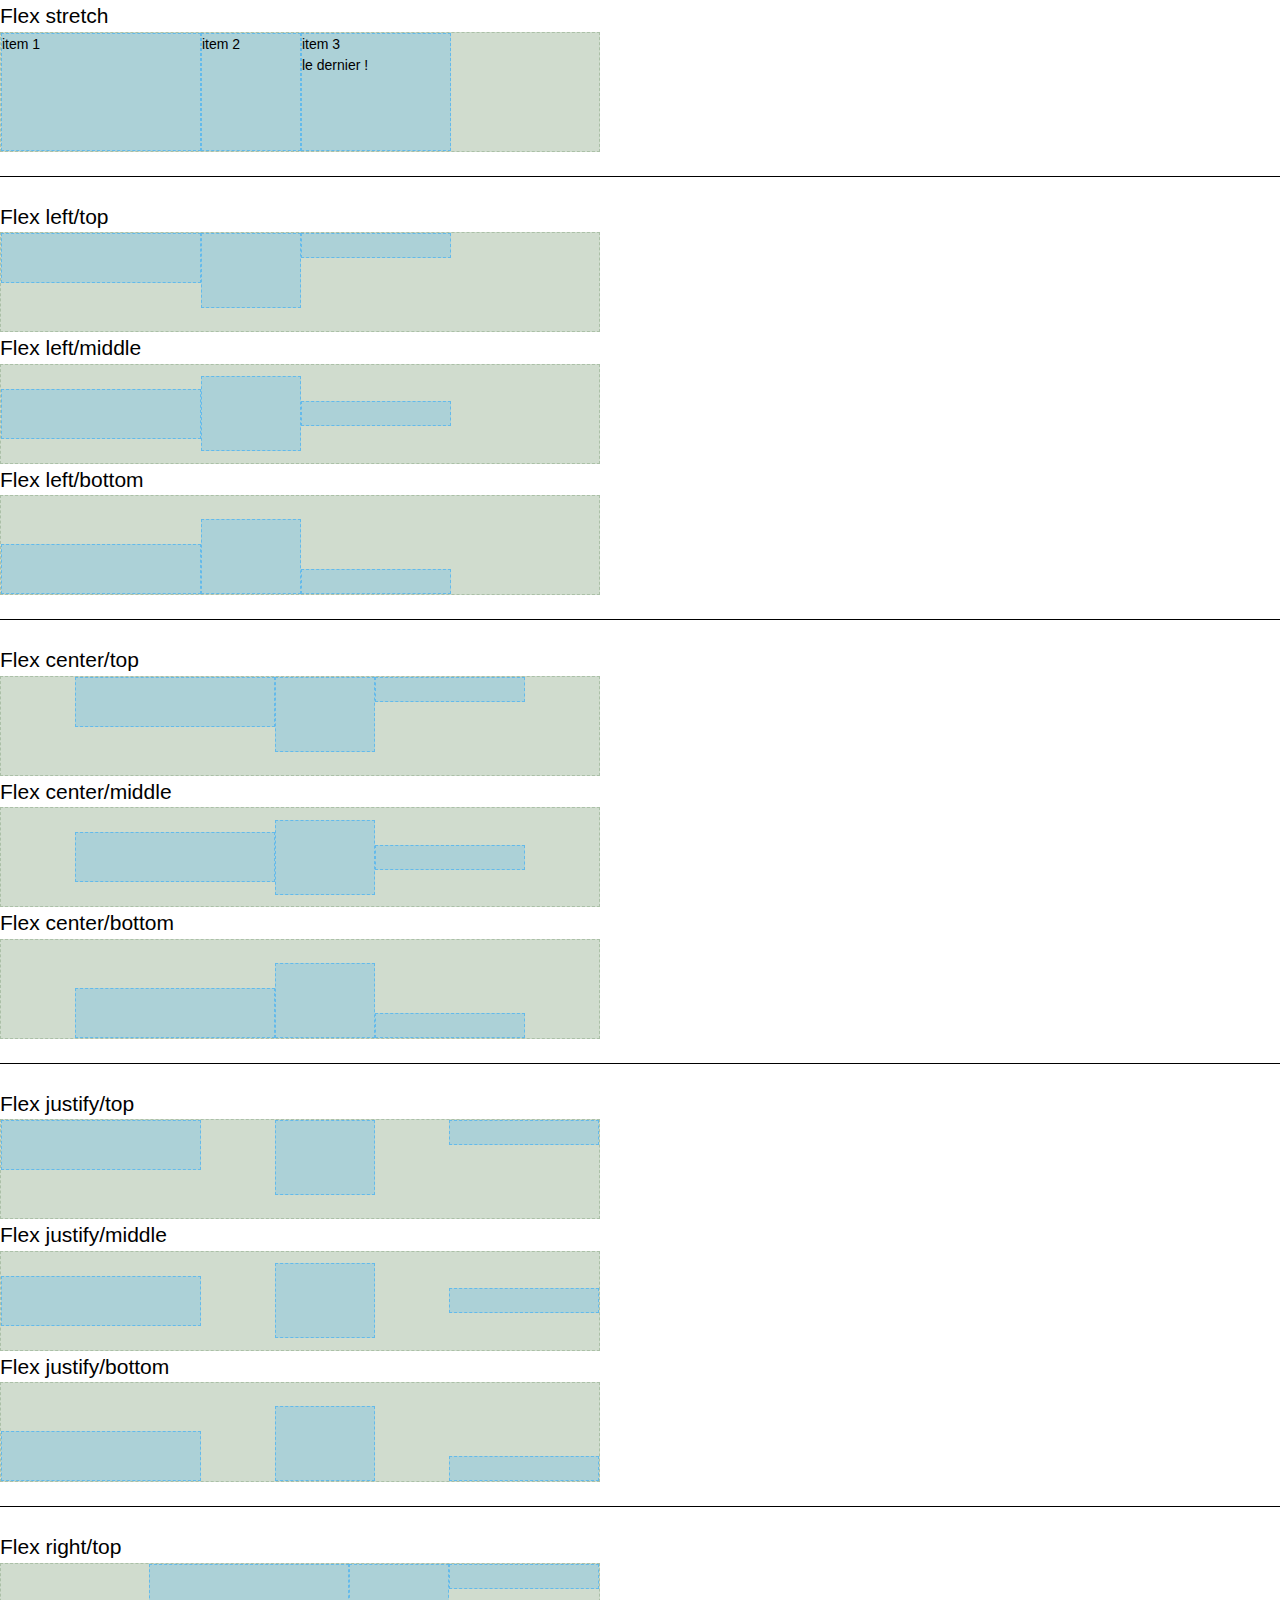
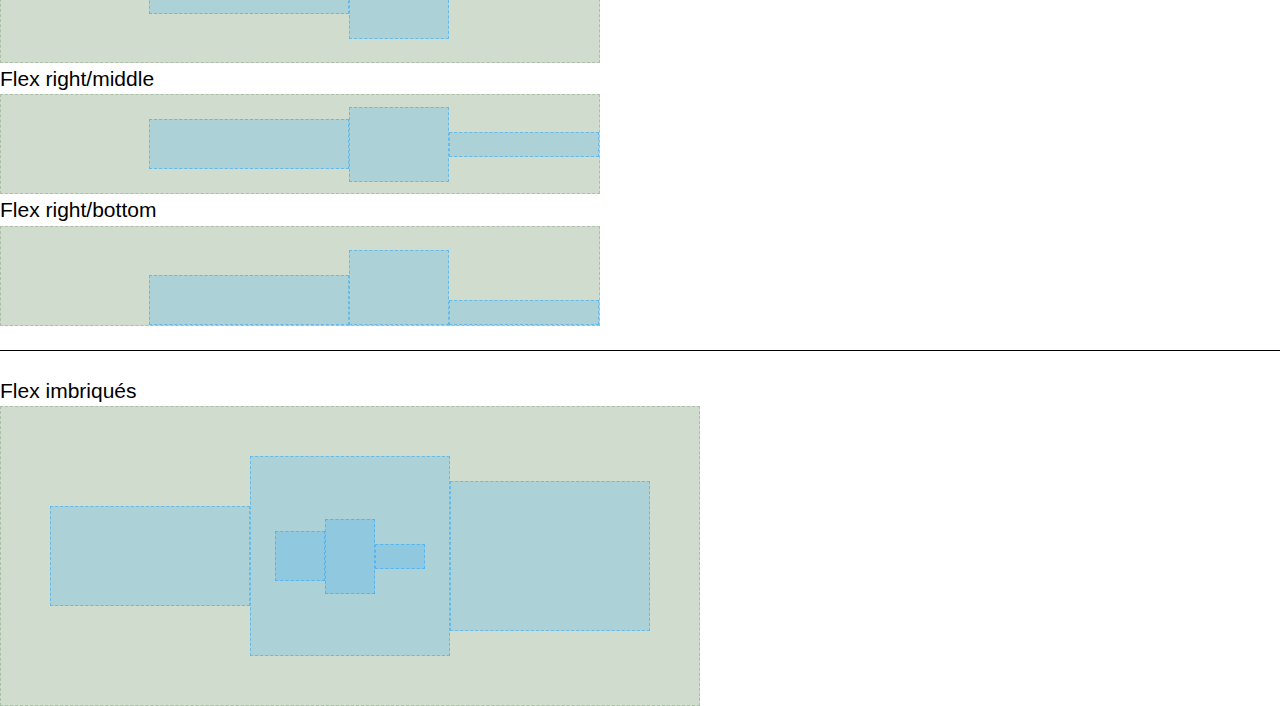
==== commit 448de917: "flex" ====
--- a/samples/flex/index.html
+++ b/samples/flex/index.html
@@ -12,11 +12,11 @@
 </head>
 
 	<h2>Flex stretch</h2>
-	<div class="fw-flex fw-width-600">
+	<div class="fw-flex fw-width-600 " style="height:120px;">
 		<div class="fw-flex-item fw-width-200 flex-items-stretch">item 1</div>
 		<div class="fw-flex-item fw-width-100">item 2</div>
 		<div class="fw-flex-item fw-width-150">item 3<br>le dernier !</div>
-	</div>
+	</div><body>
 
 	<hr />
 
@@ -24,7 +24,7 @@
 	<div class="fw-flex fw-flex-left fw-flex-top fw-width-600 fw-min-height-100">
 		<div class="fw-flex-item fw-width-200 fw-min-height-50"></div>
 		<div class="fw-flex-item fw-width-100 fw-min-height-75"></div>
-		<div class="fw-flex-item fw-width-200 fw-min-height-300"></div>
+		<div class="fw-flex-item fw-width-150 fw-min-height-25"></div>
 	</div>
 
 	<h2>Flex left/middle</h2>
--- a/css/wtf.css
+++ b/css/wtf.css
@@ -311,13 +311,38 @@
     -ms-align-self: center;
     align-self: center;
 }
-.fw-flex.fw-flex-stretch > .fw-flex-item{
-	display: -webkit-box;
-    display: -moz-box;
-    display: -ms-flexbox;
-    display: -webkit-flex;
-    display: flex;
-    flex-direction: column;
+
+/**
+ * Square
+ */
+.fw-square{
+	position: relative;
+	width: 100%;
+	padding-top: 100%;
+}
+.fw-square > .fw-square-content{
+	position: absolute;
+	top: 0;
+	right: 0;
+	bottom: 0;
+	left: 0;
+}
+
+/**
+ * Backgrounds
+ */
+.fw-bg-cover{
+	background-attachment: scroll;
+	background-position: center center;
+	background-repeat: no-repeat;
+	-webkit-background-size: cover;
+	-moz-background-size: cover;
+	-o-background-size: cover;
+	-ms-background-size: cover;
+	background-size: cover;
+}
+.fw-bg-cover.fw-bg-cover-fixed{
+	background-attachment: fixed;
 }
 
 /**
--- a/samples/flex/style.css
+++ b/samples/flex/style.css
@@ -20,7 +20,7 @@
 }
 
 .fw-flex > .fw-flex-item{
-	border: 1px dashed rgba(28, 164, 255, 0.5);
+	border: 1px dashed rgba(28, 164, 255, 0.5); 
 	background: rgba(28, 164, 255, 0.2);
 }
 /*
@@ -60,4 +60,4 @@
 .fw-flex > .fw-flex-item .fw-flex-item:nth-child(6){
 	background: #f59542;
 }
-*/
+*/